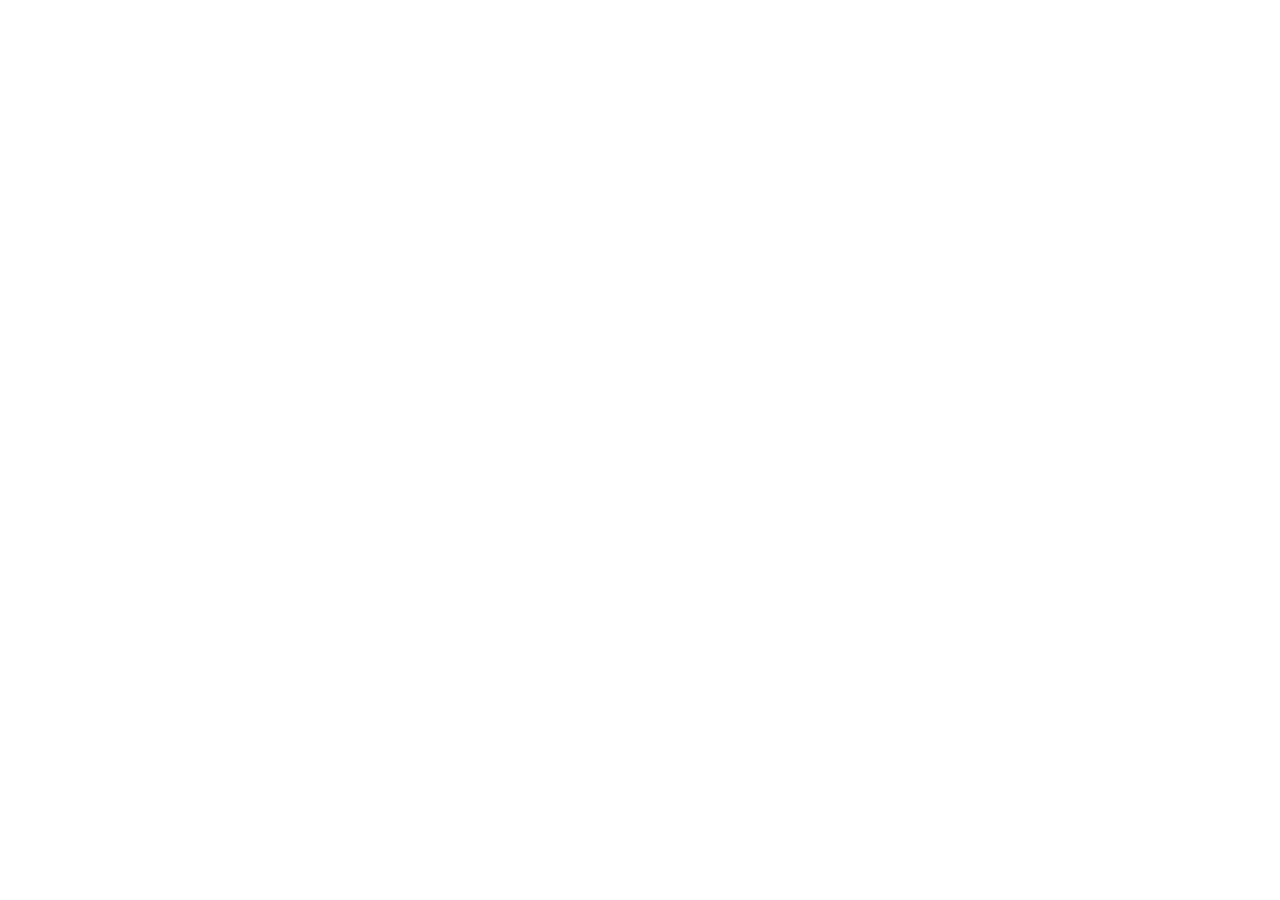
==== index.html @ 47b6e03e "all the things" ====
<!DOCTYPE html>
<html lang="en">
<head>
    <meta charset="UTF-8">
    <meta name="viewport" content="width=device-width, initial-scale=1.0">
    <link rel="stylesheet" href="stellar.css">
    <title>VTAPP</title>
    <style>
        /* Style for the transparent fixed header */
        #bgani {
            position: fixed;
            top: 0;
            left: 0;
            width: 100%;
            background: rgba(0, 0, 0, 0); /* Semi-transparent background */
            color: white;
            padding: 10px 5px;
            display: flex;
            justify-content: space-between;
            align-items: center;
            z-index: 1000;
        }

        nav ul {
            list-style: none;
            display: flex;
            margin: 0;
            padding: 0;
        }

        nav ul li {
            margin: 0 15px;
        }

        nav ul li a {
            color: white;
            text-decoration: none;
            font-size: 16px;
            transition: color 0.3s;
        }

        nav ul li a:hover {
            color: #ffd700; /* Highlight color */
        }

        body {
            margin: 0;
            padding: 0;
            font-family: Arial, sans-serif;
        }

        
    </style>
</head>
<body>
    <div id="bgani">
    </div>

    <section>
        <canvas id="universeCanvas"></canvas>
    </section>

    <script src="stellar.js"></script>
</body>
</html>
---- stellar.css ----
[InternetShortcut]
URL=file:///c%3A/Users/habib/Desktop/mschackathon/stellar.css
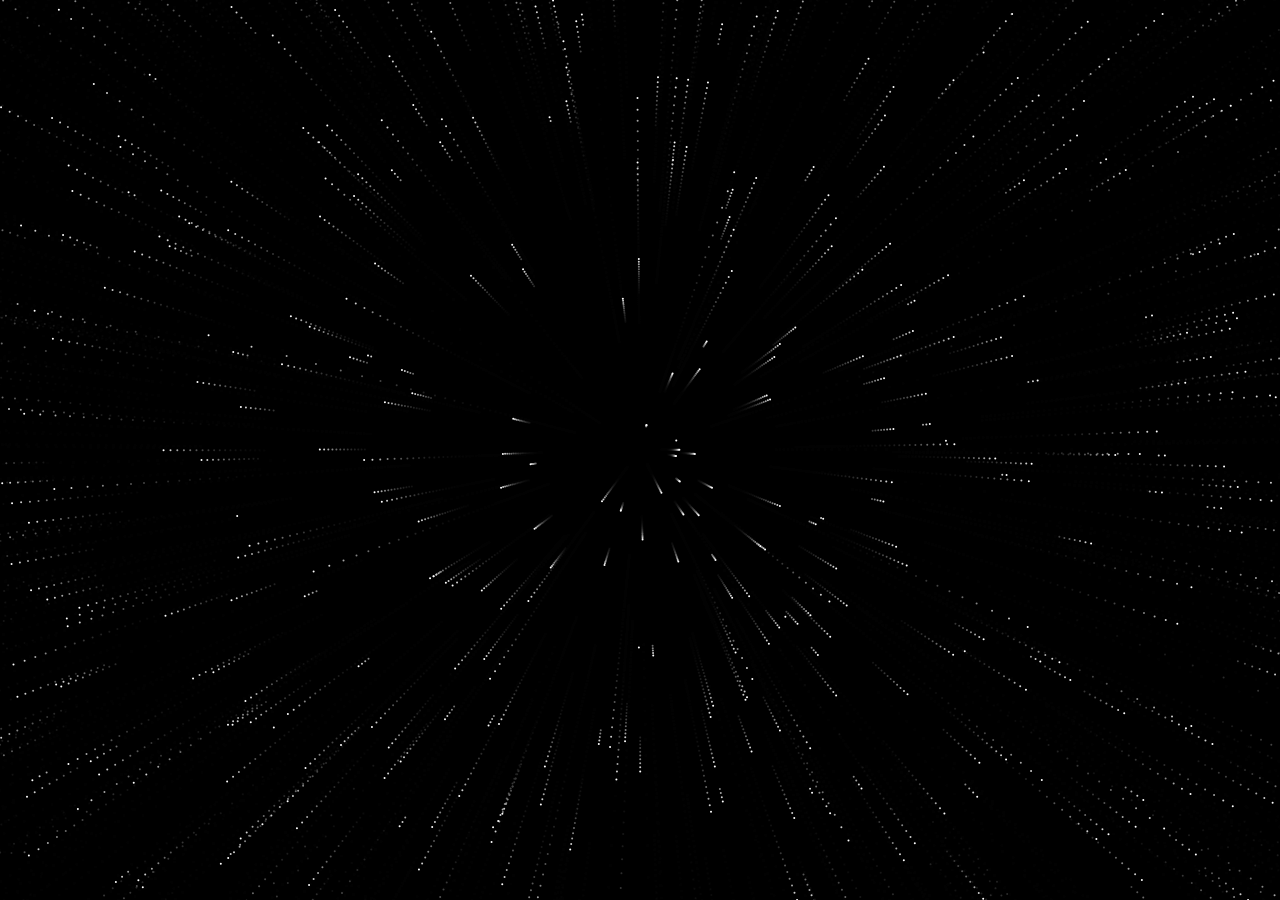
==== commit a7230d29: "SMALL CHANGES" ====
--- a/index.html
+++ b/index.html
@@ -4,7 +4,7 @@
     <meta charset="UTF-8">
     <meta name="viewport" content="width=device-width, initial-scale=1.0">
     <link rel="stylesheet" href="stellar.css">
-    <title>VTAPP</title>
+    <title>vader</title>
     <style>
         /* Style for the transparent fixed header */
         #bgani {
--- a/stellar.css
+++ b/stellar.css
@@ -1,2 +1,10 @@
-[InternetShortcut]
-URL=file:///c%3A/Users/habib/Desktop/mschackathon/stellar.css
+body {
+    margin: 0;
+    background: black;
+    overflow: hidden;
+  }
+  /*@grauconejo13 - Vanessa Victorino */
+  canvas {
+    display: block;
+  }
+  
